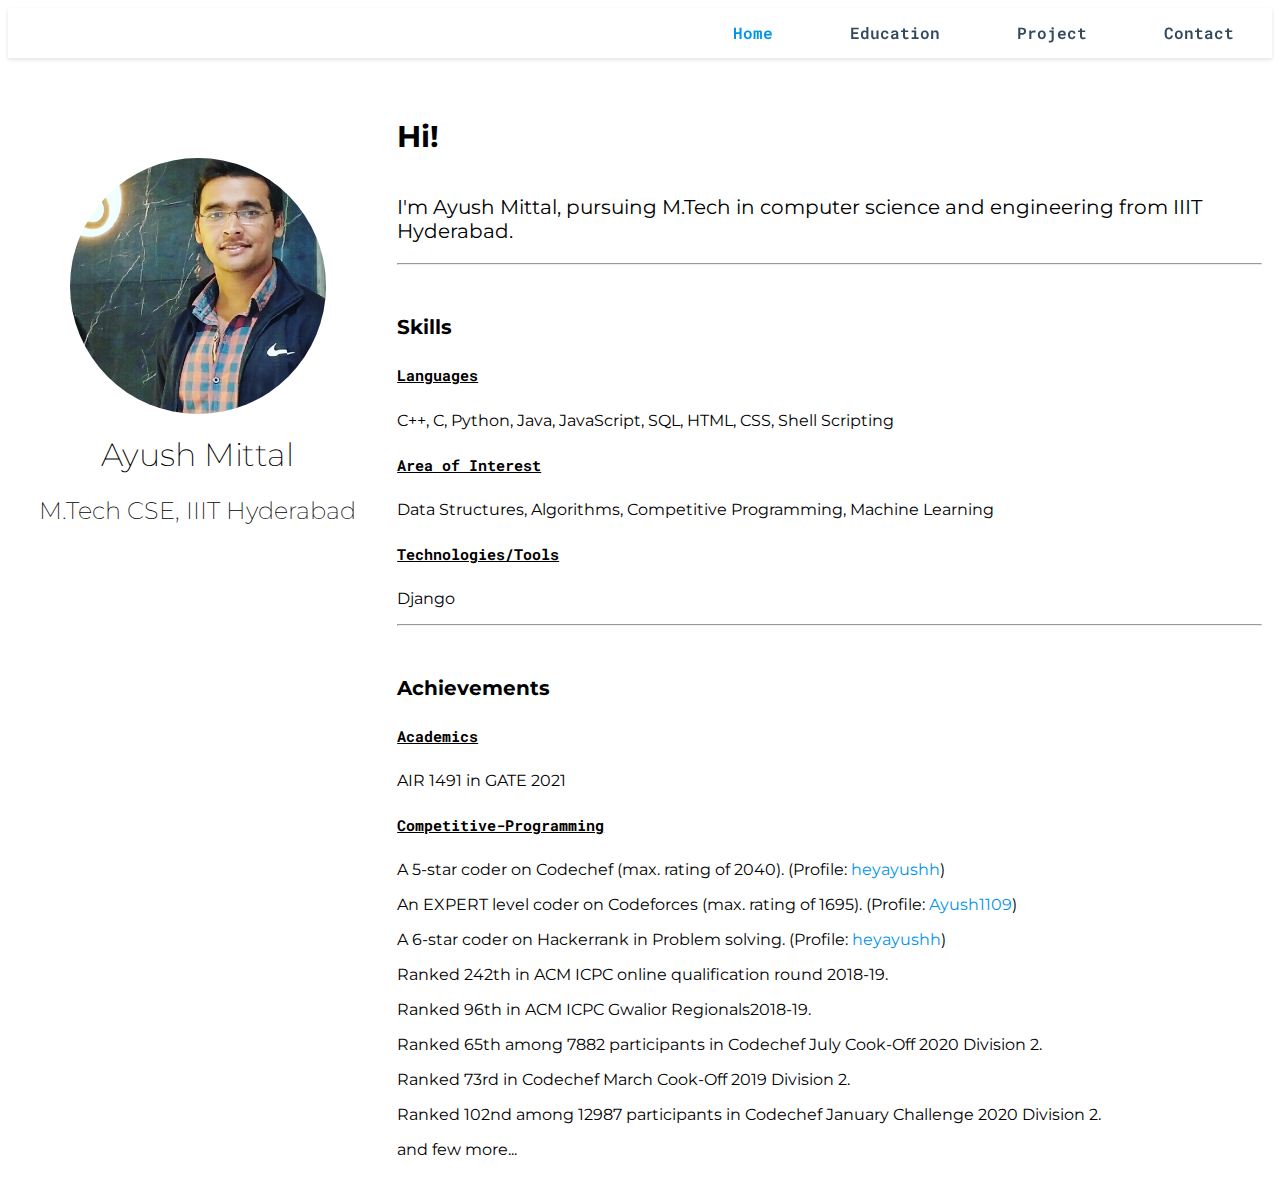
==== index.html @ 0eecb956 "Rename main.html to index.html" ====
<!DOCTYPE html>
<html lang="en">
<head>
    <meta charset="UTF-8">
    <meta http-equiv="X-UA-Compatible" content="IE=edge">
    <meta name="viewport" content="width=device-width, initial-scale=1.0">
    <title>Ayush Mittal</title>
    <link rel="stylesheet" href="styles/nav.css">
    <link rel="stylesheet" href="styles/body.css">
    <link rel="preconnect" href="https://fonts.googleapis.com">
    <link rel="preconnect" href="https://fonts.gstatic.com" crossorigin>
    <link href="https://fonts.googleapis.com/css2?family=Montserrat:wght@500&family=Roboto+Mono:wght@600&display=swap" rel="stylesheet">
</head>
<body>
    <div class="f-cont-nav">
        <div class="f-item-nav" >
            <a href="#home" onclick="fun1('home')"  id="nav-home"><span>Home</span></a>
        </div>
        <div class="f-item-nav" >
            <a href="#education" onclick="fun1('education')" id="nav-education"><span>Education</span></a> 
        </div>
        <div class="f-item-nav" >
            <a href="#project" onclick="fun1('project')" id="nav-project"><span>Project</span></a>
        </div>
        <div class="f-item-nav" >
            <a href="#about" onclick="fun1('about')" id="nav-about"><span>Contact</span></a> 
        </div>
        

    </div>
    
    <div class="f-cont-body" id="home">
        <div class="f-item-body1" id="home-body1">
            <div id="photoFrame"></div>
            <h1>Ayush Mittal</h1>
            <h2>M.Tech CSE, IIIT Hyderabad</h2>
        </div>
   
        <div class="f-item-body">
            <h4 style="font-size:30px; margin-top: 50px;";>Hi!</h4>
            <p style="font-size:20px">I'm Ayush Mittal, pursuing M.Tech in computer science and engineering from IIIT Hyderabad.</p>
            <hr>
            <h4>Skills</h4>
                <h5>Languages</h5>
                    <p>C++, C, Python, Java, JavaScript, SQL, HTML, CSS, Shell Scripting</p>
                <h5>Area of Interest</h5>
                    <p>Data Structures, Algorithms, Competitive Programming, Machine Learning</p>
                <h5>Technologies/Tools</h5>
                    <p>Django</p>
            <hr>
            <h4>Achievements</h4>
                <h5>Academics</h5>
                    <p>AIR 1491 in GATE 2021</p>
                <h5>Competitive-Programming</h5>
                <p>A 5-star coder on Codechef (max. rating of 2040). (Profile: <a href="https://www.codechef.com/users/heyayushh">heyayushh</a>)</p>
                <p>An EXPERT level coder on Codeforces (max. rating of 1695). (Profile: <a href="https://codeforces.com/profile/Ayush1109">Ayush1109</a>)</p>
                <p>A 6-star coder on Hackerrank in Problem solving. (Profile: <a href="https://www.hackerrank.com/2021201030_Ayush">heyayushh</a>)</p>
                <p>Ranked 242th in ACM ICPC online qualification round 2018-19.</p>
                <p>Ranked 96th in ACM ICPC Gwalior Regionals2018-19.</p>
                <p>Ranked 65th among 7882 participants in Codechef July Cook-Off 2020 Division 2.</p>
               <p>Ranked 73rd in Codechef March Cook-Off 2019 Division 2.</p>
               <p>Ranked 102nd among 12987 participants in Codechef January Challenge 2020 Division 2.</p>
                <p>and few more...</p>
                <p></p>
        </div>
   
    </div>

    <div class="f-cont-body" id="project">
        <div class="f-item-body1">
            <h1>Projects</h1>
        </div>

        <div class="f-item-body">
            <h2>Book Review WebApp</h2>
            <p>It’s a book review website, register users can search for a book’s rating, give rating and feedback. It uses API by Goodreads, another book review website, to pull rating from broader audience.</p>
            <p>Used HTML, CSS and Java Script for front-end and MySQL database at back-end which is handled by Django framework.</p>
            <hr>
            <h2>An E-Auction Platform</h2>
            <p>It’s an auction website that allow users to post items for auction, place bids, comments on items and add items.</p>
            <p>Used HTML, CSS and Java Script for front-end and MySQL database at back-end which is handled by Django framework.</p>
            <hr>
            <h2>Big Integer C++ Library</h2>
            <p>It is a C++ library, for performing all basic arithmetic operations on integers of any arbitrary length.</p>
            <p>It is having functionalities to perform exponentiation, factorial, multiplication, division, addition, subtraction, comparing numbers,
                finding GCD, mod, and evaluate given expression.</p>
        </div>

    </div>

    <div class="f-cont-body" id="about">    
        <div class="f-item-body1">
            <h1>Contact</h1>
        </div>  
        
        
        <div class="f-item-body">
            <div class="f-item-contact-heading">
                <h3>Coding Platforms</h3>
            </div>
            <div class="f-cont-contact">
               
            </div>
        </div>

    </div>

    <div class="f-cont-body" id="education">
        <div class="f-item-body1">
            <h1>Education</h1>
        </div>
 
        <div class="f-item-body">
            <table>
                <tr>
                    <th rowspan="2"><h2>Post Graduation</h2></th>
                    <td><p>M.Tech - Computer Science & Eng. (2021-23)</p></td>
                </tr>
                <tr>
                    <td><p>From IIIT Hyderabad</p></td>
                </tr>
            </table>
            <hr>
            <table>
                <tr>
                    <th rowspan="3"><h2>Graduation</h2></th>
                    <td><p>B.Tech - Computer Science & Eng. (2017-21)</p></td>
                </tr>
                <tr>
                    <td><p>From MITS, Gwalior</p></td>
                </tr>
                <tr>
                    <td><p>CGPA - 7.73</p></td>
                </tr>
            </table>
            <hr>
            <table>
                <tr>
                    <th rowspan="2"><h2>School</h2></th>
                    <td><p>Class 'X' CGPA 9.2</p></td>
                </tr>
                <tr>
                    <td><p>From IIIT Hyderabad</p></td>
                </tr>
            </table>

        </div>

    </div>
    
    <script src="scripts/head.js"></script>
</body>
</html>
---- styles/nav.css ----
* {
    box-sizing: border-box;
  }



  .f-cont-nav
  {
      display: flex;
      /* border: 2px solid black; */
      align-items: center;
      justify-content: flex-end;
      background: #fff;
      box-shadow: 0 0.125rem 0.25rem 0 rgba(0,0,0,.11);
      top: 0;
      /* gap: 3vw; */
      /* left: 0; */
      /* right: 0; */
      position: sticky;
  }

  .f-item-nav
  {
      
      /* background-color: rgb(211, 47, 205); */
      font-size: 16px;
      /* margin: 5px; */
      /* padding: 10px; */
      padding-left: 3vw;
      padding-right: 3vw;
      /* padding-top: 10px; */
      /* padding-bottom: 10px; */
      /* border-radius: 10px; */
      text-align: center;
      align-items: center;
      /* font-family: 'Roboto', sans-serif; */
      font-family: 'Roboto Mono', monospace;
      font-weight: 600;
      line-height: 50px;
   

  }

  .f-item-nav a{
      color: #34495e;
      text-decoration: none;
  }

  #nav-home{
    color: #0095eb;
  }

  @media only screen and (max-width : 600px)
  {
      .f-item-nav{
          /* width: 14%; */
          font-size: 3vw;
          /* padding-left: ;
          padding-right: ; */
      }
      .f-cont-nav{
          justify-content: center;
      }
  }
---- styles/body.css ----
/* font-family: 'Montserrat', sans-serif;

font-family: 'Roboto Mono', monospace; */

h1,h2,h3,h4,p,td,th{
    font-family: 'Montserrat', sans-serif;
}
h5{
    font-family: 'Roboto Mono', monospace;
}

.f-cont-body
{
    display: flex;
    /* border: 2px solid red; */
    align-items: center;
}

.f-item-body
{
    /* border: 2px solid green; */
    width: 70%;
    /* flex: 70%; */
    padding: 10px;
    /* margin: 2.5vw; */
    /* height: 200px; */
}

.f-item-body1
{    
    /* border: 2px solid green; */
    width: 30%;
    font-family: 'Montserrat', sans-serif;
    justify-content: center;
    /* position: sticky; */
    /* align-content: flex-start; */
}
.f-item-body1 h1,h2{
    text-align: center;
    font-weight: 200;

}

#home-body1
{
    align-self: flex-start;
    height: 100%;
    /* border: 2px solid black; */
    /* position: sticky; */
}



#home
{
    display: flex;
}

#project
{
    display: none;
}
#about
{
    display: none;
}
#education
{
    display: none;
}


#photoFrame{
    background-image: url(/images/photo.jpg);
    background-size: cover;
    border-radius: 50%;
    height: 20vw;
    width: 20vw;
    object-fit: contain;
    margin: 100px auto 0 auto;
    
}

table, tr,td{
    /* border: 2px solid green;  */
    text-align: center;
}
th{
    width: 20%;
}
td{
    width:70%;
}
table{
    margin-top: 30px;
    width: 100%;
}

#home h4{
    font-size: 20px;
    margin-top: 50px;
    /* text-decoration: underline; */
}
#home h5{
    font-size: 15px;
    text-decoration: underline;
}
a{
    color: #0095eb;
    text-decoration: none;
}
/* //////////////for contact page////////////////////// */

.f-cont-contact{
    display: flex;
}

.f-item-contact-heading{
    width: 100%;
    text-align: center;
}

.f-item-contact{

}
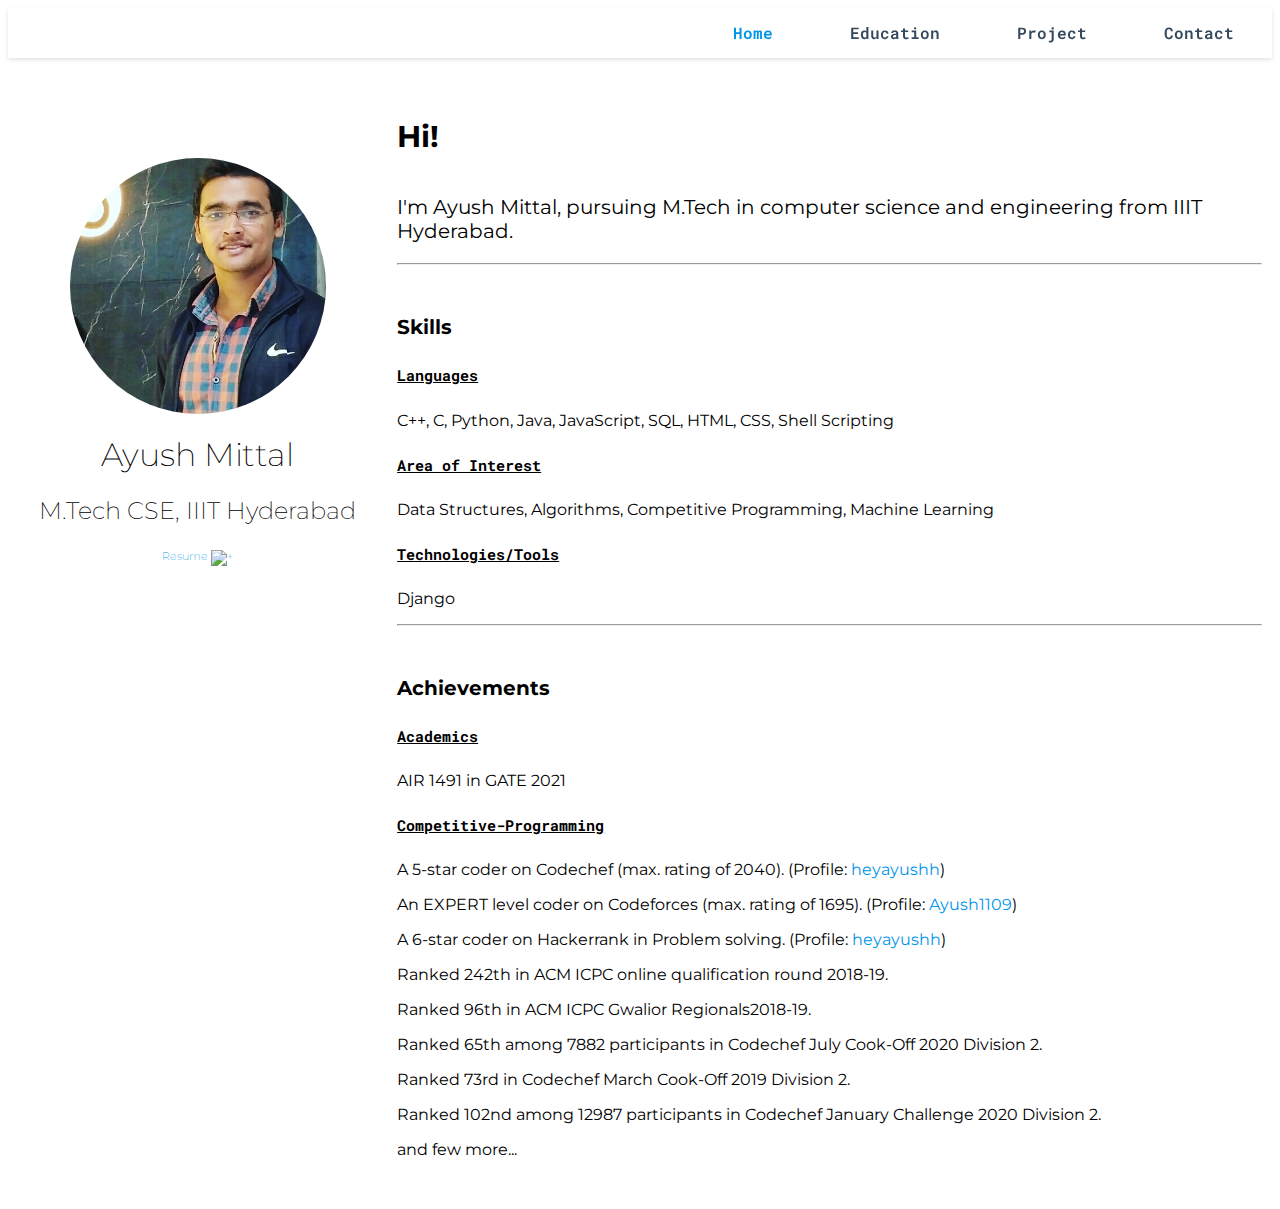
==== commit 94f5694f: "added time" ====
--- a/index.html
+++ b/index.html
@@ -5,8 +5,9 @@
     <meta http-equiv="X-UA-Compatible" content="IE=edge">
     <meta name="viewport" content="width=device-width, initial-scale=1.0">
     <title>Ayush Mittal</title>
+    <link rel="stylesheet" href="styles/body.css">
     <link rel="stylesheet" href="styles/nav.css">
-    <link rel="stylesheet" href="styles/body.css">
+    
     <link rel="preconnect" href="https://fonts.googleapis.com">
     <link rel="preconnect" href="https://fonts.gstatic.com" crossorigin>
     <link href="https://fonts.googleapis.com/css2?family=Montserrat:wght@500&family=Roboto+Mono:wght@600&display=swap" rel="stylesheet">
@@ -34,6 +35,7 @@
             <div id="photoFrame"></div>
             <h1>Ayush Mittal</h1>
             <h2>M.Tech CSE, IIIT Hyderabad</h2>
+            <a href="https://drive.google.com/file/d/1cziqQ5fBut3Q2aAhxBcUlJ5RjJMWjFkS/view?usp=sharing" target="_blank"><h6>Resume <img src="https://cdn-icons-png.flaticon.com/128/376/376007.png" alt="+" id="elink"> </h6></a>
         </div>
    
         <div class="f-item-body">
@@ -52,9 +54,9 @@
                 <h5>Academics</h5>
                     <p>AIR 1491 in GATE 2021</p>
                 <h5>Competitive-Programming</h5>
-                <p>A 5-star coder on Codechef (max. rating of 2040). (Profile: <a href="https://www.codechef.com/users/heyayushh">heyayushh</a>)</p>
-                <p>An EXPERT level coder on Codeforces (max. rating of 1695). (Profile: <a href="https://codeforces.com/profile/Ayush1109">Ayush1109</a>)</p>
-                <p>A 6-star coder on Hackerrank in Problem solving. (Profile: <a href="https://www.hackerrank.com/2021201030_Ayush">heyayushh</a>)</p>
+                <p>A 5-star coder on Codechef (max. rating of 2040). (Profile: <a target='_blank' href="https://www.codechef.com/users/heyayushh">heyayushh</a>)</p>
+                <p>An EXPERT level coder on Codeforces (max. rating of 1695). (Profile: <a  target='_blank' href="https://codeforces.com/profile/Ayush1109">Ayush1109</a>)</p>
+                <p>A 6-star coder on Hackerrank in Problem solving. (Profile: <a target='_blank' href="https://www.hackerrank.com/2021201030_Ayush">heyayushh</a>)</p>
                 <p>Ranked 242th in ACM ICPC online qualification round 2018-19.</p>
                 <p>Ranked 96th in ACM ICPC Gwalior Regionals2018-19.</p>
                 <p>Ranked 65th among 7882 participants in Codechef July Cook-Off 2020 Division 2.</p>
@@ -98,9 +100,41 @@
             <div class="f-item-contact-heading">
                 <h3>Coding Platforms</h3>
             </div>
+            <div class="f-cont-contact" id="codingPlatform">
+               <h5><a target='_blank' href="https://www.codechef.com/users/heyayushh">CodeChef</a></h5>
+               <h5><a target='_blank' href="https://codeforces.com/profile/Ayush1109">CodeForces</a></h5>
+               <h5><a target='_blank' href="https://www.hackerrank.com/2021201030_Ayush">HackerRank</a></h5>
+            </div>
+
+            <div class="f-item-contact-heading">
+                <h3>Contact me</h3>
+            </div>
             <div class="f-cont-contact">
-               
+               <div>
+                   <a target='_blank' href="https://www.linkedin.com/in/ayush-mittal-376388176/">
+                        <img src="https://img.icons8.com/fluency/2x/linkedin.png" alt="linkedin">
+                    </a>
+               </div>
+               <div>
+                   <a target='_blank' href="mailto:heyayushh@gmail.com">
+                        <img src="https://img.icons8.com/fluency/2x/gmail-new.png" alt="gmail">
+                   </a>
+               </div>
+               <div>
+                   <a target='_blank' href="https://github.com/iusss">
+                        <img src="https://img.icons8.com/fluency/2x/github.png" alt="github">
+                  </a>
+                </div>
+
+                <div>
+                    <a target='_blank' href="mailto:ayush.mittal@students.iiit.ac.in">
+                         <img src="https://img.icons8.com/color/2x/ms-outlook.png" alt="github">
+                   </a>
+                </div>
+
             </div>
+
+
         </div>
 
     </div>
@@ -117,7 +151,7 @@
                     <td><p>M.Tech - Computer Science & Eng. (2021-23)</p></td>
                 </tr>
                 <tr>
-                    <td><p>From IIIT Hyderabad</p></td>
+                    <td><p>From <a href="https://www.iiit.ac.in/" target="_blank">IIIT Hyderabad</a></p></td>
                 </tr>
             </table>
             <hr>
@@ -127,7 +161,7 @@
                     <td><p>B.Tech - Computer Science & Eng. (2017-21)</p></td>
                 </tr>
                 <tr>
-                    <td><p>From MITS, Gwalior</p></td>
+                    <td><p>From <a href="https://www.mitsgwalior.in/" target="_blank">MITS, Gwalior</a></p></td>
                 </tr>
                 <tr>
                     <td><p>CGPA - 7.73</p></td>
@@ -140,14 +174,15 @@
                     <td><p>Class 'X' CGPA 9.2</p></td>
                 </tr>
                 <tr>
-                    <td><p>From IIIT Hyderabad</p></td>
+                    <td><p>Class 'XII' 86.2%</p></td>
                 </tr>
             </table>
 
         </div>
 
     </div>
+    <p id="time"></p>
     
     <script src="scripts/head.js"></script>
 </body>
-</html>
+</html>--- a/styles/body.css
+++ b/styles/body.css
@@ -14,6 +14,7 @@
     display: flex;
     /* border: 2px solid red; */
     align-items: center;
+
 }
 
 .f-item-body
@@ -35,10 +36,13 @@
     /* position: sticky; */
     /* align-content: flex-start; */
 }
-.f-item-body1 h1,h2{
+.f-item-body1 h1,h2,h6{
     text-align: center;
     font-weight: 200;
 
+}
+#elink{
+    height: 10px;
 }
 
 #home-body1
@@ -113,13 +117,38 @@
 
 .f-cont-contact{
     display: flex;
+    justify-content: center;
+    /* border: 2px solid black; */
+    flex-wrap: wrap;
+    margin-bottom: 100px;
+}
+
+#codingPlatform{
+    display: block;
+    /* border: 2px solid black; */
+}
+
+#codingPlatform h5{
+    text-align: center;
 }
 
 .f-item-contact-heading{
     width: 100%;
     text-align: center;
 }
+.f-item-contact-heading h3{
+    /* margin-bottom: 50px;     */
+}
 
 .f-item-contact{
 
 }
+
+#project p{
+    text-align: center;
+}
+
+#time{
+    font-size: 12px;
+    float: right;
+}
--- a/styles/nav.css
+++ b/styles/nav.css
@@ -1,5 +1,7 @@
 * {
     box-sizing: border-box;
+    /* background-color: black;
+    color: blanchedalmond; */
   }
 
 
@@ -61,6 +63,28 @@
       .f-cont-nav{
           justify-content: center;
       }
+      .f-cont-body{
+          flex-direction: column;
+      }
+      .f-item-body1{
+          width: 100%;
+          /* border: 2px solid black; */
+      }
+      .f-item-body{
+        width: 100%;
+        /* border: 2px solid black; */
+       
+    }
+    #home-body1{
+        width: 100%;
+    }
+    #photoFrame
+    {
+        height: 40vw;
+        width: 40vw;
+    }
+
+
   }
 
 
